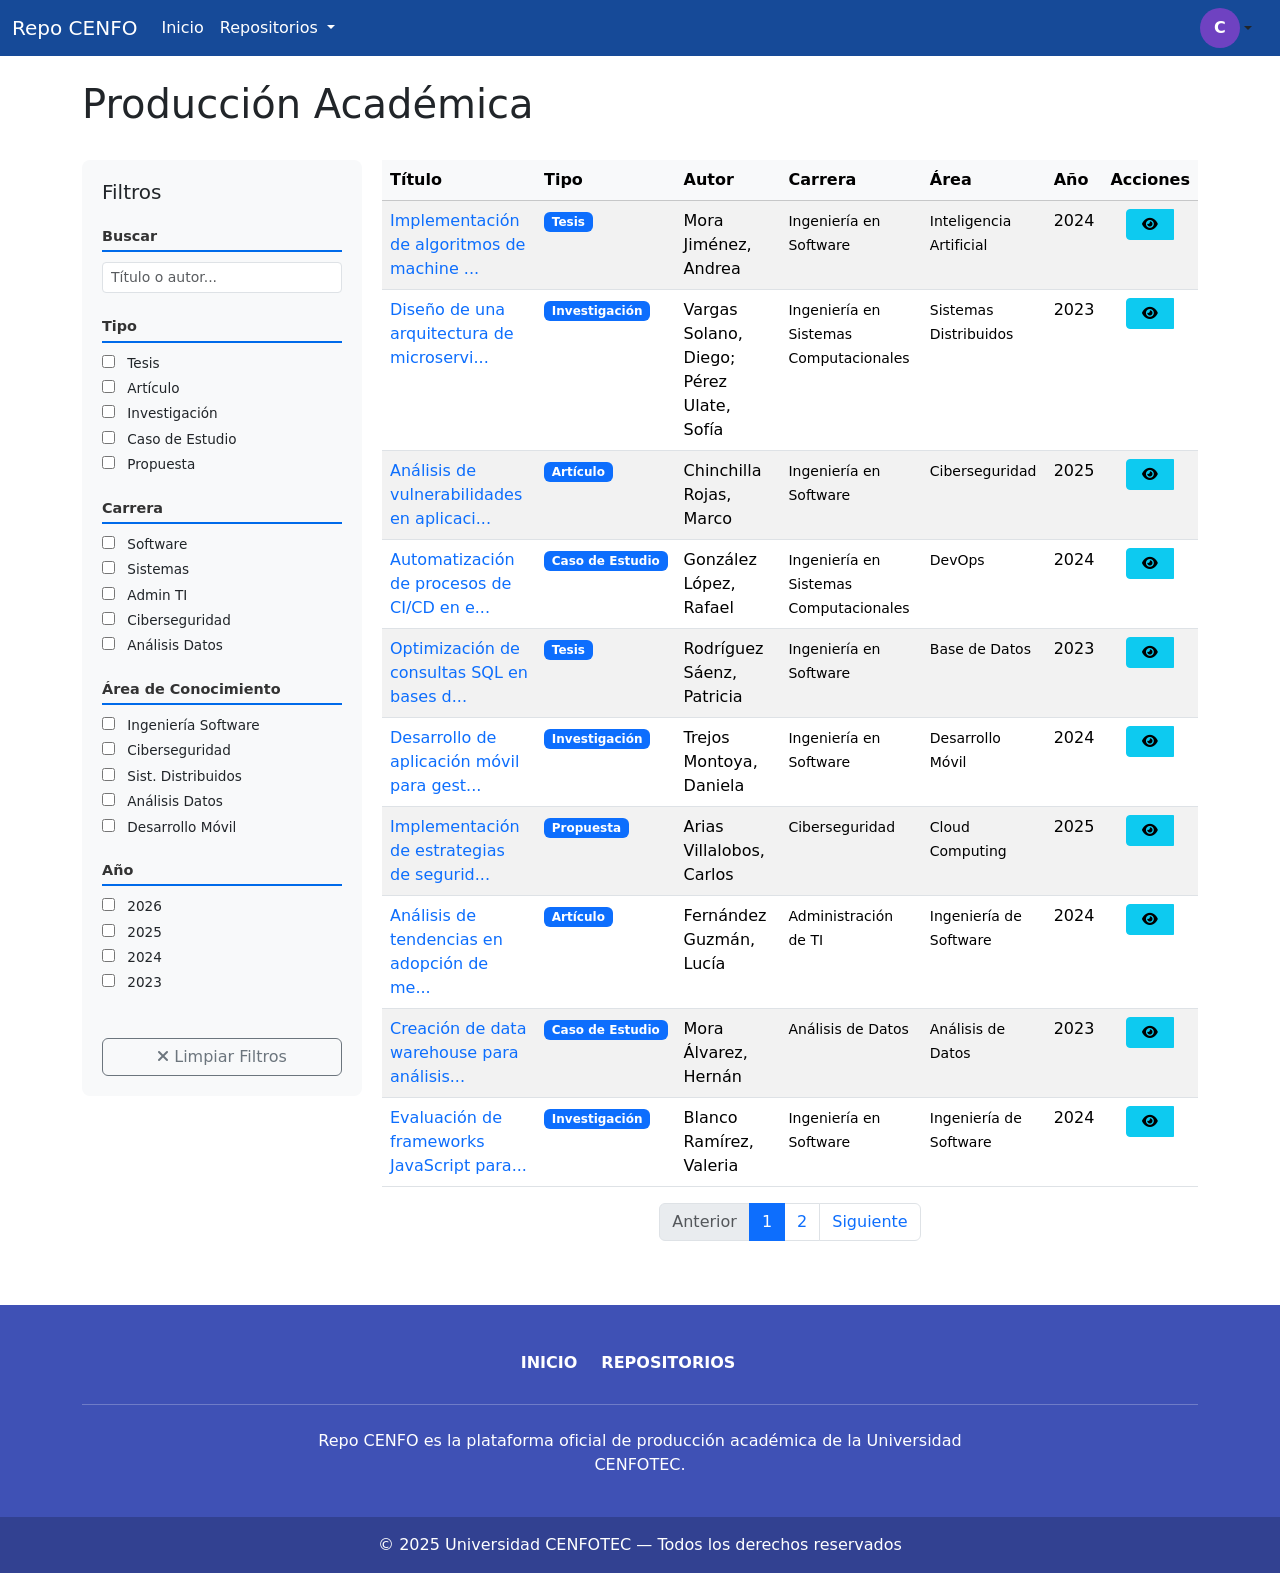
==== pages/lista-repo.html @ e8b9d510 "Primer commit" ====
<!doctype html>
<html lang="es">

<head>
    <meta charset="UTF-8" />
    <meta name="viewport" content="width=device-width, initial-scale=1.0" />
    <title>Lista de Producción - Repo CENFO</title>
    <link href="https://cdn.jsdelivr.net/npm/bootstrap@5.3.8/dist/css/bootstrap.min.css" rel="stylesheet"
        integrity="sha384-sRIl4kxILFvY47J16cr9ZwB07vP4J8+LH7qKQnuqkuIAvNWLzeN8tE5YBujZqJLB" crossorigin="anonymous">
    <link rel="stylesheet" href="https://cdnjs.cloudflare.com/ajax/libs/font-awesome/6.5.0/css/all.min.css">
    <link rel="stylesheet" href="../css/custom.css">
   
</head>

<body>
    <!-- Navbar -->
     <header>

        <nav class="navbar navbar-expand-lg ">
            <div class="container-fluid">
                <a class="navbar-brand text-white" href="#">Repo CENFO</a>
                <button class="navbar-toggler" type="button" data-bs-toggle="collapse"
                    data-bs-target="#navbarNavDropdown" aria-controls="navbarNavDropdown" aria-expanded="false"
                    aria-label="Toggle navigation">
                    <span class="navbar-toggler-icon"></span>
                </button>


                <div class="collapse navbar-collapse w-100 justify-content-between" id="navbarNavDropdown">

                    <ul class="navbar-nav">
                        <li class="nav-item">
                            <a class="nav-link active text-white" aria-current="page" href="../index.html">Inicio</a>
                        </li>
                        <li class="nav-item dropdown">
                            <a class="nav-link dropdown-toggle text-white" href="#" role="button"
                                data-bs-toggle="dropdown" aria-expanded="false">
                                Repositorios
                            </a>
                            <ul class="dropdown-menu">
                                <li><a class="dropdown-item" href="#">Lista de Repositorios</a>
                                </li>
                                <li><a class="dropdown-item" data-roles="admin,docentes" href="registro-repo.html">Registrar
                                        Repositorios</a></li>
                            </ul>
                        </li>

                        <li class="nav-item dropdown" data-roles="admin">
                            <a class="nav-link dropdown-toggle text-white" href="#" role="button"
                                data-bs-toggle="dropdown" aria-expanded="false">
                                Mantenimiento
                            </a>
                            <ul class="dropdown-menu">
                                <li><a class="dropdown-item" href="#">Usuarios</a></li>
                                <li><a class="dropdown-item" href="#">Tipos de produccion</a></li>
                                <li><a class="dropdown-item" href="#">Categorías</a></li>
                                <li><a class="dropdown-item" href="#">Áreas de Conocimiento</a></li>
                                <li><a class="dropdown-item" href="#">Tecnologias</a></li>
                                <li><a class="dropdown-item" href="#">Tipos de investigacion</a></li>
                                <li><a class="dropdown-item" href="#">Carreras</a></li>
                                <li><a class="dropdown-item" href="#">Lineas de Investigación</a></li>
                            </ul>
                        </li>
                    </ul>


                    <div class="dropdown text-end mx-3">
                        <a href="#"
                            class="nav-perfil d-block link-dark text-decoration-none dropdown-toggle d-flex align-items-center"
                            id="dropdownRoles" data-bs-toggle="dropdown" aria-expanded="false">
                            <div class="rounded-circle d-flex align-items-center justify-content-center text-white text-uppercase"
                                style="width: 40px; height: 40px; font-weight: bold; background-color: #6f42c1;">
                                C
                            </div>
                        </a>

                        <ul class="dropdown-menu dropdown-menu-end shadow-sm text-center"
                            aria-labelledby="dropdownRoles" style="min-width: 180px;">
                            <li class="dropdown-header text-start border-bottom pb-2 mb-1 fw-bold text-white">Roles
                                disponibles</li>
                            <li
                                class="dropdown-header rol-actual text-start border-bottom pb-2 mb-1 fw-bold text-white">
                                Rol Actual:</li>
                            <li class="my-2 px-3">
                                <span class="btn  btn-admin py-2 fs-6" id="btn-admin">Administrador</span>
                            </li>
                            <li class="my-2 px-3">
                                <span class="btn  btn-docente py-2 fs-6" id="btn-docente">Docente</span>
                            </li>
                            <li class="my-2 px-3">
                                <span class="btn  btn-estudiante py-2 fs-6" id="btn-estudiante">Estudiante</span>
                            </li>
                        </ul>
                    </div>

                </div>
            </div>
        </nav>
    </header>

    <!-- Contenido principal -->
    <div class="container-lg mt-4 mb-4">
        <div class="d-flex justify-content-between align-items-center mb-4">
            <h1>Producción Académica</h1>
            <a href="./registro-repo.html"><button class="btn btn-primary" data-roles="admin,docente" href="../pages/registro-repo.html">
                <i class="fas fa-plus"></i> Registrar Nueva
            </button></a>
        </div>

        <div class="container-fluid-custom">
            <!-- ASIDE - Filtros -->
            <aside class="aside-filtros">
                <h5 class="mb-4">Filtros</h5>

                <!-- Búsqueda -->
                <div class="filtro-grupo">
                    <h6>Buscar</h6>
                    <input type="text" id="buscar" class="form-control form-control-sm" placeholder="Título o autor...">
                </div>

                <!-- Tipo de Producción -->
                <div class="filtro-grupo">
                    <h6>Tipo</h6>
                    <label><input type="checkbox" class="filtro-tipo" value="Tesis"> Tesis</label>
                    <label><input type="checkbox" class="filtro-tipo" value="Artículo"> Artículo</label>
                    <label><input type="checkbox" class="filtro-tipo" value="Investigación"> Investigación</label>
                    <label><input type="checkbox" class="filtro-tipo" value="Caso de Estudio"> Caso de Estudio</label>
                    <label><input type="checkbox" class="filtro-tipo" value="Propuesta"> Propuesta</label>
                </div>

                <!-- Carrera -->
                <div class="filtro-grupo">
                    <h6>Carrera</h6>
                    <label><input type="checkbox" class="filtro-carrera" value="Ingeniería en Software"> Software</label>
                    <label><input type="checkbox" class="filtro-carrera" value="Ingeniería en Sistemas Computacionales"> Sistemas</label>
                    <label><input type="checkbox" class="filtro-carrera" value="Administración de TI"> Admin TI</label>
                    <label><input type="checkbox" class="filtro-carrera" value="Ciberseguridad"> Ciberseguridad</label>
                    <label><input type="checkbox" class="filtro-carrera" value="Análisis de Datos"> Análisis Datos</label>
                </div>

                <!-- Área -->
                <div class="filtro-grupo">
                    <h6>Área de Conocimiento</h6>
                    <label><input type="checkbox" class="filtro-area" value="Ingeniería de Software"> Ingeniería Software</label>
                    <label><input type="checkbox" class="filtro-area" value="Ciberseguridad"> Ciberseguridad</label>
                    <label><input type="checkbox" class="filtro-area" value="Sistemas Distribuidos"> Sist. Distribuidos</label>
                    <label><input type="checkbox" class="filtro-area" value="Análisis de Datos"> Análisis Datos</label>
                    <label><input type="checkbox" class="filtro-area" value="Desarrollo Móvil"> Desarrollo Móvil</label>
                </div>

                <!-- Año -->
                <div class="filtro-grupo">
                    <h6>Año</h6>
                    <label><input type="checkbox" class="filtro-año" value="2026"> 2026</label>
                    <label><input type="checkbox" class="filtro-año" value="2025"> 2025</label>
                    <label><input type="checkbox" class="filtro-año" value="2024"> 2024</label>
                    <label><input type="checkbox" class="filtro-año" value="2023"> 2023</label>
                </div>

                <button class="btn btn-outline-secondary btn-limpiar-filtros" id="limpiar-filtros">
                    <i class="fas fa-times"></i> Limpiar Filtros
                </button>
            </aside>

            <!-- MAIN - Tabla -->
            <main class="main-content">
                <div class="table-responsive">
                    <table class="table table-hover table-striped">
                        <thead class="table-light">
                            <tr>
                                <th>Título</th>
                                <th>Tipo</th>
                                <th>Autor</th>
                                <th>Carrera</th>
                                <th>Área</th>
                                <th>Año</th>
                                <th>Acciones</th>
                            </tr>
                        </thead>
                        <tbody id="tabla-produccion">
                            <!-- Se llena dinámicamente con JS -->
                        </tbody>
                    </table>
                </div>

                <!-- Paginación -->
                <nav aria-label="Paginación">
                    <ul class="pagination justify-content-center" id="paginacion">
                        <!-- Se llena dinámicamente -->
                    </ul>
                </nav>

                <!-- Mensaje si no hay resultados -->
                <div id="sin-resultados" class="alert alert-info text-center d-none mt-4">
                    <i class="fas fa-search"></i> No se encontraron registros con los filtros seleccionados.
                </div>
            </main>
        </div>
    </div>

    <!-- Footer -->
    <footer class="text-white mt-5" style="background-color: #3f51b5;">
        <div class="container">
            <section class="pt-5">
                <div class="row text-center justify-content-center">
                    <div class="col-md-auto">
                        <h6 class="text-uppercase fw-bold">
                            <a href="../index.html" class="text-white link text-decoration-none">Inicio</a>
                        </h6>
                    </div>
                    <div class="col-md-auto">
                        <h6 class="text-uppercase fw-bold">
                            <a href="lista-repo.html" class="text-white link text-decoration-none">Repositorios</a>
                        </h6>
                    </div>
                    <div class="col-md-auto">
                        <h6 class="text-uppercase fw-bold">
                            <a href="#" class="text-white link text-decoration-none" data-roles="admin">Mantenimiento</a>
                        </h6>
                    </div>
                </div>
            </section>
            <hr class="my-4">
            <section class="mb-4">
                <div class="row justify-content-center">
                    <div class="col-lg-8 text-center">
                        <p>Repo CENFO es la plataforma oficial de producción académica de la Universidad CENFOTEC.</p>
                    </div>
                </div>
            </section>
        </div>
        <div class="text-center p-3" style="background-color: rgba(0,0,0,0.2);">
            © 2025 Universidad CENFOTEC — Todos los derechos reservados
        </div>
    </footer>

    <script src="https://cdn.jsdelivr.net/npm/bootstrap@5.3.8/dist/js/bootstrap.bundle.min.js"
        integrity="sha384-FKyoEForCGlyvwx9Hj09JcYn3nv7wiPVlz7YYwJrWVcXK/BmnVDxM+D2scQbITxI"
        crossorigin="anonymous"></script>
    <script src="../js/data.js"></script>
    <script src="../js/utils.js"></script>
    
</body>

</html>
---- css/custom.css ----
.buscador{
    width: 500px;
}

/* Navbar*/
.navbar{
    background-color: #164a98;
    position: sticky;
    top: 0;
    z-index: 100;
}
.dropdown-menu{
     background-color: #164a98;
     color: white !important;
}
.dropdown-item{
    color: white;
}
.dropdown-item:hover {
    background-color: #205c9c;
    color: #64b5f6;
}
.navbar.nav .nav-link{
     transition: transform 0.2s ease, color 0.2s ease;
    display: inline-block;
    font-weight: 500;
}
.navbar-nav .nav-link:hover {
    color: #64b5f6 !important;
    transform: translateY(-3px);
}
.nav-perfil{
    transition: transform 0.2s ease, color 0.2s ease;
}
.nav-perfil :hover{
    color: #64b5f6 !important;
     transform: translateY(-3px);
}

.rol-actual{
    display: none;
}

.btn-estudiante{
    background-color:#006AEA ;
    color: white;
    transition: transform 0.2s ease, color 0.2s ease;
    display: block;
}
.btn-estudiante:hover{
    background-color: #40B0FF !important;
     transform: translateY(-3px);
}
.btn-admin{
    background-color: #006AEA;
    color: white;
    transition: transform 0.2s ease, color 0.2s ease;
    display: block;
}
.btn-admin:hover{
    background-color: #40B0FF !important;
     transform: translateY(-3px);
}
.btn-docente{
    background-color: #006AEA;
    color: white;
    transition: transform 0.2s ease, color 0.2s ease;
    display: block;
}
.btn-docente:hover{
    background-color: #40B0FF !important;
     transform: translateY(-3px);
}

/*Cards de la coleccion*/
.card {
    border: none;
    border-radius: 1rem;
    background: #ffffff;
    box-shadow: 0 4px 6px rgba(0, 0, 0, 0.1);
    overflow: hidden;
    transition: all 0.3s cubic-bezier(0.4, 0, 0.2, 1);
    height: 100%;
    display: flex;
    flex-direction: column;
}

.card:hover {
    transform: translateY(-8px);
    box-shadow: 0 10px 20px rgba(0, 0, 0, 0.15);
}

.card-img-top {
    height: 200px;
    object-fit: cover;
    transition: transform 0.4s ease;
}

.card:hover .card-img-top {
    transform: scale(1.05);
}

/* Layout principal: aside + main */
.container-fluid-custom {
    display: flex;
    gap: 20px;
    align-items: flex-start;
}

.aside-filtros {
    flex: 0 0 280px;
    background-color: #f8f9fa;
    padding: 20px;
    border-radius: 8px;
    height: fit-content;
    position: sticky;
    top: 80px; 
}

.main-content {
    flex: 1;
    min-width: 0; 
}

.filtro-grupo {
    margin-bottom: 25px;
}

.filtro-grupo h6 {
    font-weight: bold;
    font-size: 0.9rem;
    margin-bottom: 10px;
    color: #333;
    border-bottom: 2px solid #006AEA;
    padding-bottom: 5px;
}

.filtro-grupo label {
    font-size: 0.85rem;
    margin-bottom: 5px;
    display: block;
    cursor: pointer;
    transition: color 0.2s ease;
}

.filtro-grupo label:hover {
    color: #6f42c1;
}

.filtro-grupo input[type="checkbox"] {
    margin-right: 8px;
    cursor: pointer;
}

.btn-limpiar-filtros {
    width: 100%;
    margin-top: 20px;
}

/* Responsive: tablet y móvil */
@media (max-width: 992px) {
    .container-fluid-custom {
        gap: 15px;
    }

    .aside-filtros {
        flex: 0 0 250px;
    }
}

@media (max-width: 768px) {
    .container-fluid-custom {
        flex-direction: column;
    }

    .aside-filtros {
        flex: 0 0 auto;
        width: 100%;
        position: relative;
        top: 0;
        margin-bottom: 10px;
    }

    .main-content {
        width: 100%;
    }

    .filtro-grupo {
        margin-bottom: 15px;
    }

    .filtro-grupo h6 {
        font-size: 0.85rem;
        margin-bottom: 8px;
    }

    .filtro-grupo label {
        font-size: 0.8rem;
        margin-bottom: 3px;
    }
}

@media (max-width: 576px) {
    .container-lg {
        padding: 0.5rem;
    }

    .aside-filtros {
        padding: 15px;
    }

    .table {
        font-size: 0.85rem;
    }

    .table th, .table td {
        padding: 0.5rem;
    }
}


.form-container {
    background-color: #f9f9f9;
    padding: 50px;
    border-radius: 8px;
    border: 1px solid #ddd;
    max-width: 800px;
    width: 100%;
}

.form-control1 {
    border: 1px solid #ccc;
    border-radius: 4px;
    padding: 12px;
    font-size: 1rem;
    width: 100%;
}

.form-control1:focus {
    border-color: #006AEA;
    outline: none;
    box-shadow: 0 0 5px rgba(111, 66, 193, 0.2);
}

.form-label {
    font-weight: 500;
    margin-bottom: 8px;
    display: block;
}

.mb-3 {
    margin-bottom: 25px;
}

.form-text {
    display: none;
}

.btn-enviar {
    background-color: #164a98;
    color: white;
    padding: 12px 30px;
    border: none;
    border-radius: 4px;
    font-size: 1rem;
    width: 100%;
    cursor: pointer;
    margin-top: 10px;
}

.btn-enviar:hover {
    background-color: #006AEA;
}

/* carga de archivo */
.file-upload-area {
    border: 2px dashed #006AEA;
    border-radius: 4px;
    padding: 20px;
    text-align: center;
    background-color: #f0f0f0;
    cursor: pointer;
    transition: all 0.3s ease;
}

.file-upload-area:hover {
    background-color: #e8e8e8;
    border-color: #164a98;
}

.file-upload-area input[type="file"] {
    display: none;
}

.file-name {
    margin-top: 10px;
    color: #164a98;
    font-weight: 500;
}

textarea {
    border: 1px solid #ccc;
    border-radius: 4px;
    padding: 12px;
    font-size: 1rem;
    width: 100%;
    font-family: Arial, sans-serif;
    resize: vertical;
}

textarea:focus {
    border-color: #164a98;
    outline: none;
    box-shadow: 0 0 5px rgba(111, 66, 193, 0.2);
}

.footer{
    background-color: #164a98;
    transition: transform 0.2s ease, color 0.2s ease;
}

.footer .link:hover{
    color: #64b5f6 !important;
    transform: translateY(-3px);
}

.copyright{
    background-color: rgba(0,0,0,0.2);
}
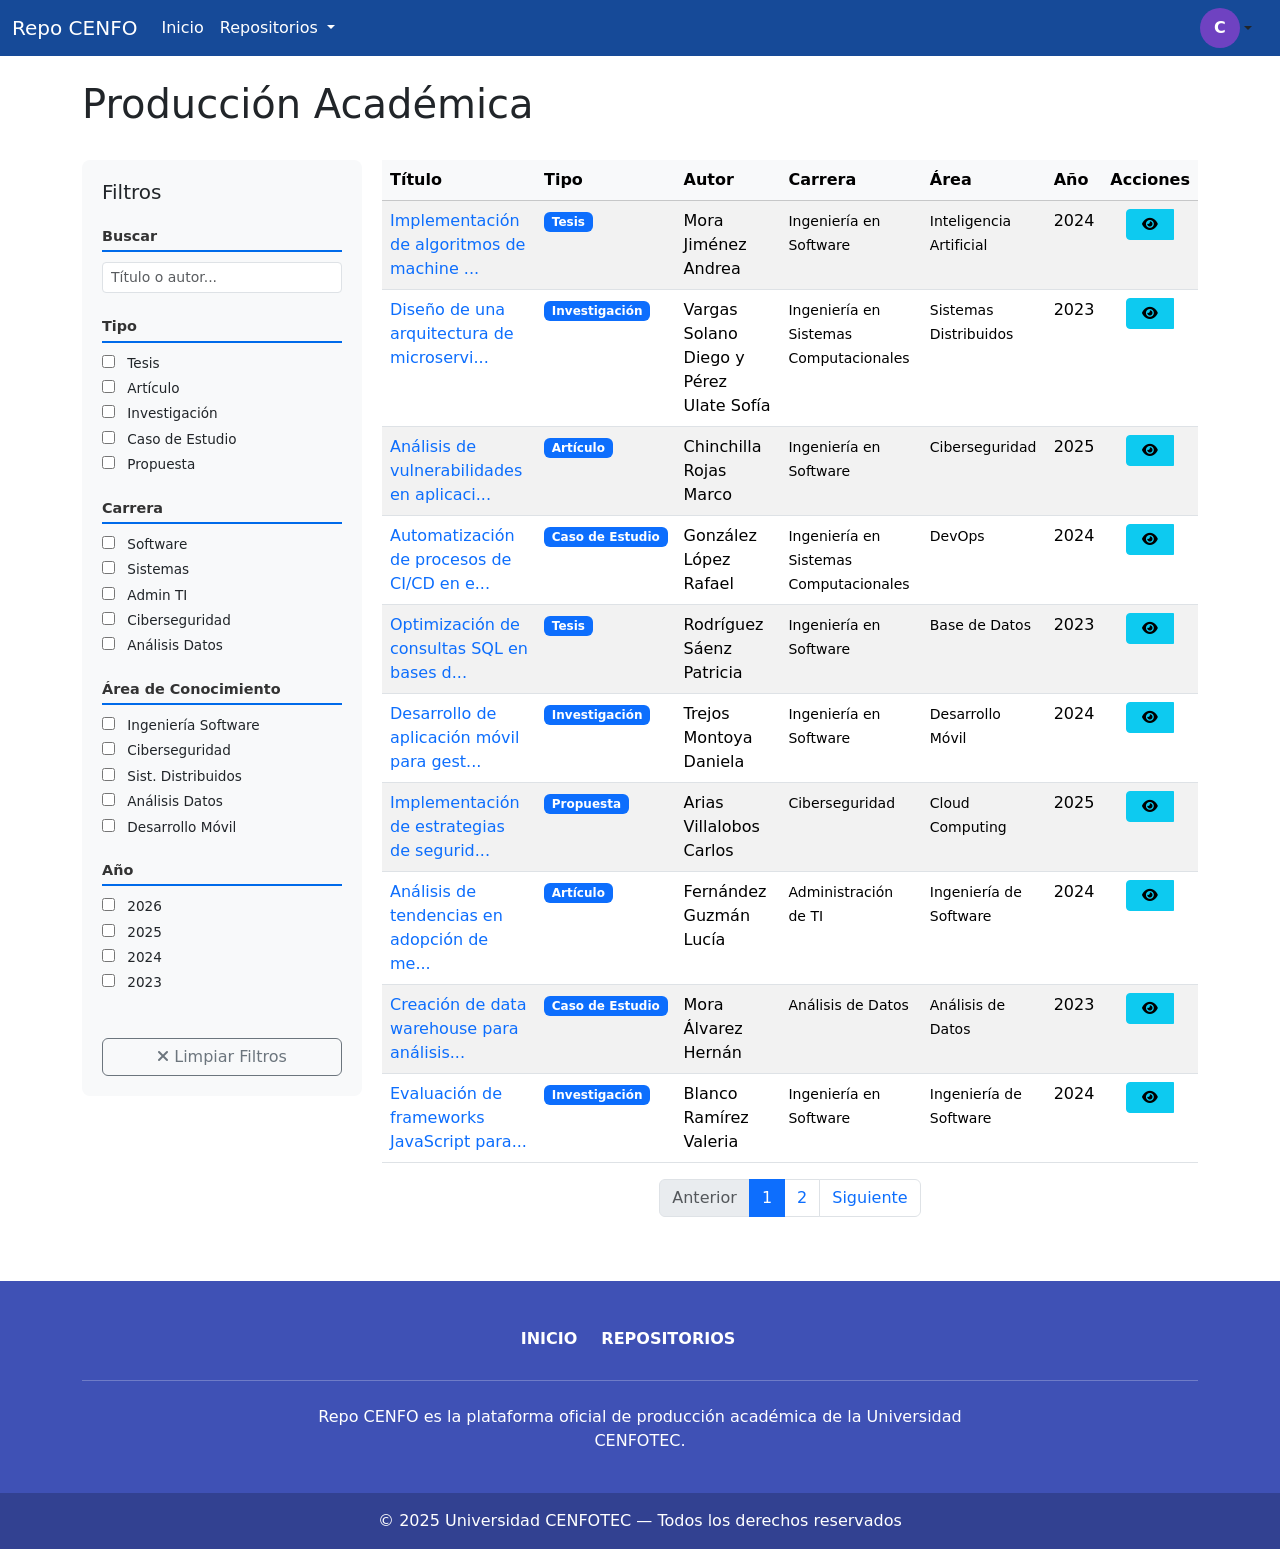
==== commit 6e237ac1: "Segundo commit" ====
--- a/pages/lista-repo.html
+++ b/pages/lista-repo.html
@@ -51,7 +51,7 @@
                                 Mantenimiento
                             </a>
                             <ul class="dropdown-menu">
-                                <li><a class="dropdown-item" href="#">Usuarios</a></li>
+                                <li><a class="dropdown-item" href="../pages/mantenimientos/Usuarios.html">Usuarios</a></li>
                                 <li><a class="dropdown-item" href="#">Tipos de produccion</a></li>
                                 <li><a class="dropdown-item" href="#">Categorías</a></li>
                                 <li><a class="dropdown-item" href="#">Áreas de Conocimiento</a></li>
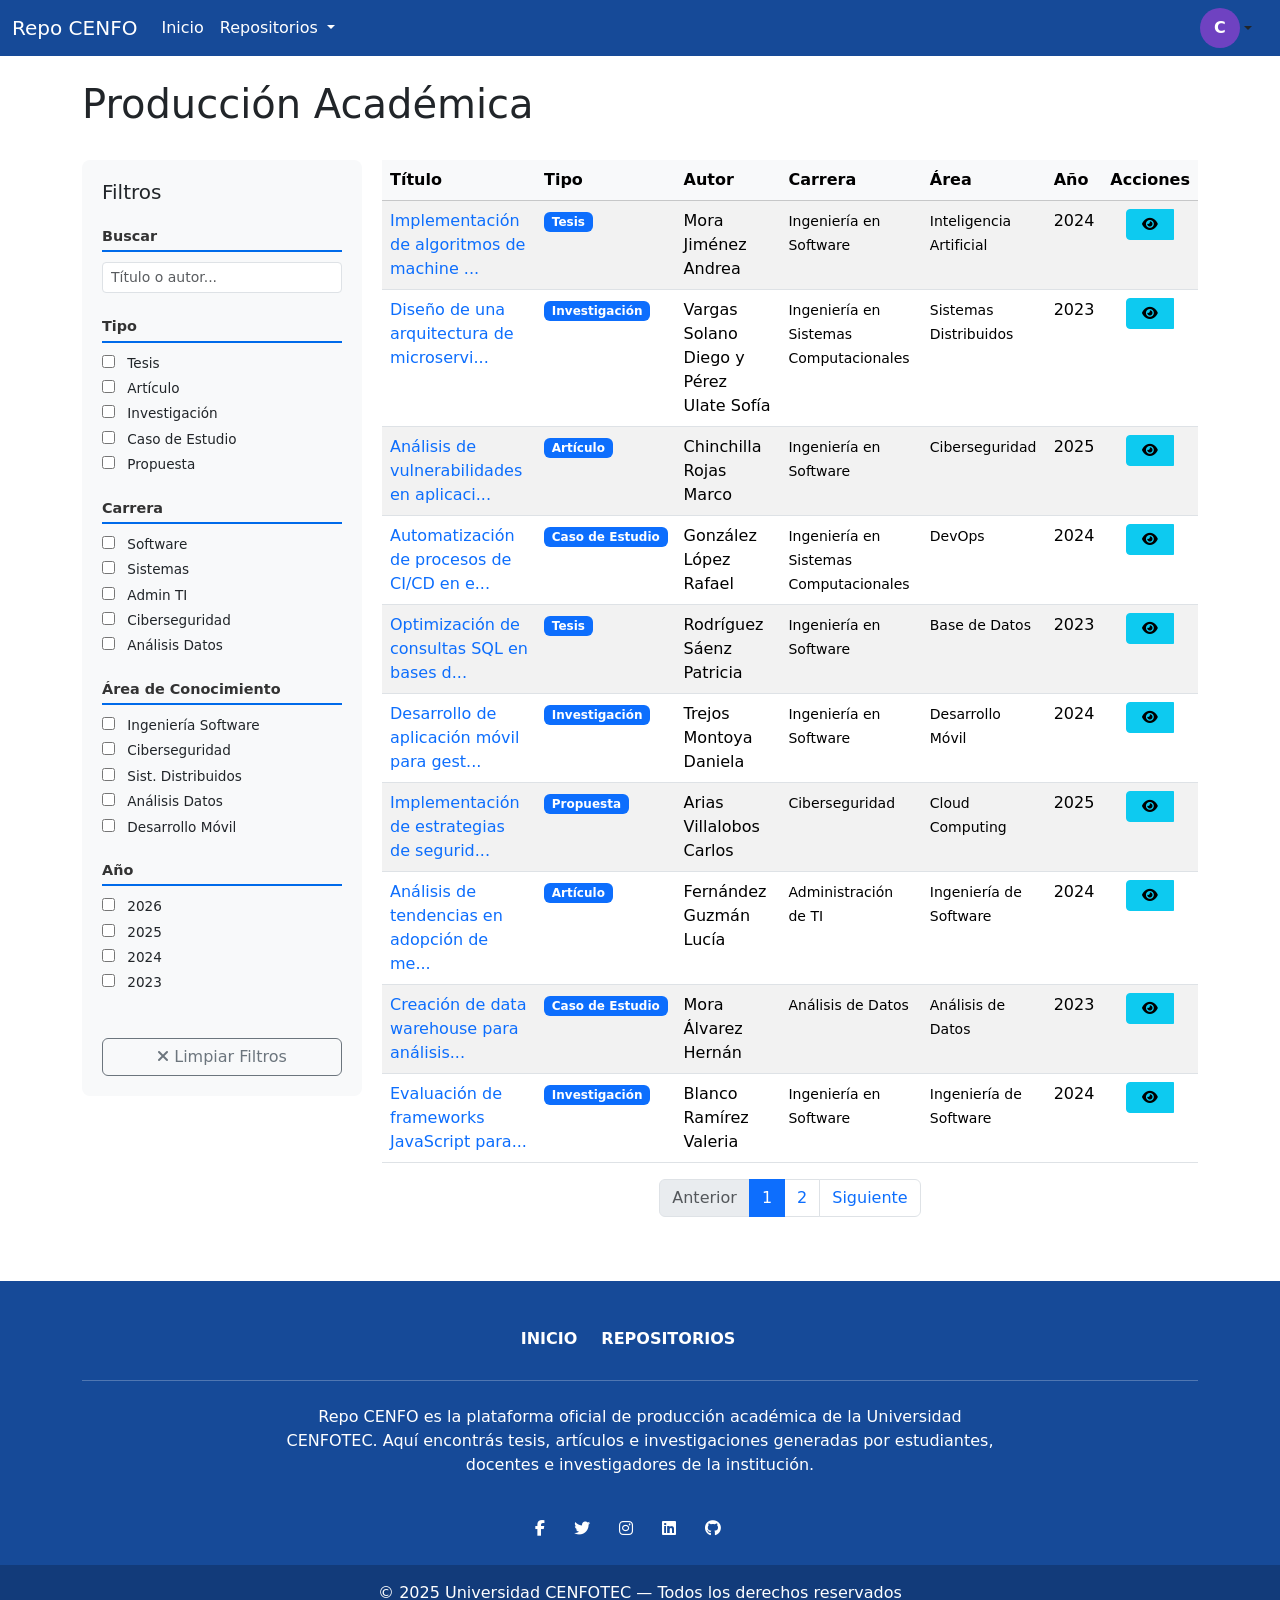
==== commit cc5c6e10: "Cambios" ====
--- a/pages/lista-repo.html
+++ b/pages/lista-repo.html
@@ -40,7 +40,7 @@
                             <ul class="dropdown-menu">
                                 <li><a class="dropdown-item" href="#">Lista de Repositorios</a>
                                 </li>
-                                <li><a class="dropdown-item" data-roles="admin,docentes" href="registro-repo.html">Registrar
+                                <li><a class="dropdown-item" data-roles="admin,docente" href="registro-repo.html">Registrar
                                         Repositorios</a></li>
                             </ul>
                         </li>
@@ -52,13 +52,13 @@
                             </a>
                             <ul class="dropdown-menu">
                                 <li><a class="dropdown-item" href="../pages/mantenimientos/Usuarios.html">Usuarios</a></li>
-                                <li><a class="dropdown-item" href="#">Tipos de produccion</a></li>
-                                <li><a class="dropdown-item" href="#">Categorías</a></li>
-                                <li><a class="dropdown-item" href="#">Áreas de Conocimiento</a></li>
-                                <li><a class="dropdown-item" href="#">Tecnologias</a></li>
-                                <li><a class="dropdown-item" href="#">Tipos de investigacion</a></li>
-                                <li><a class="dropdown-item" href="#">Carreras</a></li>
-                                <li><a class="dropdown-item" href="#">Lineas de Investigación</a></li>
+                                <li><a class="dropdown-item" href="../pages/mantenimientos/produccion.html">Tipos de produccion</a></li>
+                                <li><a class="dropdown-item" href="../pages/mantenimientos/categorias.html">Categorías</a></li>
+                                <li><a class="dropdown-item" href="../pages/mantenimientos/areas.html">Áreas de Conocimiento</a></li>
+                                <li><a class="dropdown-item" href="../pages/mantenimientos/tecnologias.html">Tecnologias</a></li>
+                                <li><a class="dropdown-item" href="../pages/mantenimientos/investigacion.html">Tipos de investigacion</a></li>
+                                <li><a class="dropdown-item" href="../pages/mantenimientos/carreras.html">Carreras</a></li>
+                                <li><a class="dropdown-item" href="../pages/mantenimientos/lineas-investigacion.html">Lineas de Investigación</a></li>
                             </ul>
                         </li>
                     </ul>
@@ -199,37 +199,58 @@
     </div>
 
     <!-- Footer -->
-    <footer class="text-white mt-5" style="background-color: #3f51b5;">
+     <footer class="text-white mt-5 footer">
         <div class="container">
+
+            <!-- Links -->
             <section class="pt-5">
                 <div class="row text-center justify-content-center">
                     <div class="col-md-auto">
                         <h6 class="text-uppercase fw-bold">
-                            <a href="../index.html" class="text-white link text-decoration-none">Inicio</a>
+                            <a href="index.html" class="text-white link text-decoration-none">Inicio</a>
                         </h6>
                     </div>
                     <div class="col-md-auto">
                         <h6 class="text-uppercase fw-bold">
-                            <a href="lista-repo.html" class="text-white link text-decoration-none">Repositorios</a>
+                            <a href="../lista-repo.html" class="text-white link text-decoration-none">Repositorios</a>
                         </h6>
                     </div>
                     <div class="col-md-auto">
                         <h6 class="text-uppercase fw-bold">
-                            <a href="#" class="text-white link text-decoration-none" data-roles="admin">Mantenimiento</a>
+                            <a href="#" class="text-white link text-decoration-none"
+                                data-roles="admin">Mantenimiento</a>
                         </h6>
                     </div>
+
                 </div>
             </section>
+
             <hr class="my-4">
+
+            <!-- Descripción -->
             <section class="mb-4">
                 <div class="row justify-content-center">
                     <div class="col-lg-8 text-center">
-                        <p>Repo CENFO es la plataforma oficial de producción académica de la Universidad CENFOTEC.</p>
+                        <p>Repo CENFO es la plataforma oficial de producción académica de la Universidad CENFOTEC.
+                            Aquí encontrás tesis, artículos e investigaciones generadas por estudiantes,
+                            docentes e investigadores de la institución.</p>
                     </div>
                 </div>
             </section>
-        </div>
-        <div class="text-center p-3" style="background-color: rgba(0,0,0,0.2);">
+
+            <!-- Redes sociales -->
+              <section class="text-center mb-4">
+                <a href="https://www.facebook.com/UCenfotec/" class="text-white link me-4"><i class="fab fa-facebook-f"></i></a>
+                <a href="https://x.com/UCenfotec?lang=en" class="text-white link me-4"><i class="fab fa-twitter"></i></a>
+                <a href="https://www.instagram.com/ucenfotec/?hl=en" class="text-white link me-4"><i class="fab fa-instagram"></i></a>
+                <a href="https://ucenfotec.ac.cr/" class="text-white link me-4"><i class="fab fa-linkedin"></i></a>
+                <a href="https://ucenfotec.ac.cr/" class="text-white link me-4"><i class="fab fa-github"></i></a>
+            </section>
+
+        </div>
+
+        <!-- Copyright -->
+        <div class="text-center p-3 copyright">
             © 2025 Universidad CENFOTEC — Todos los derechos reservados
         </div>
     </footer>
